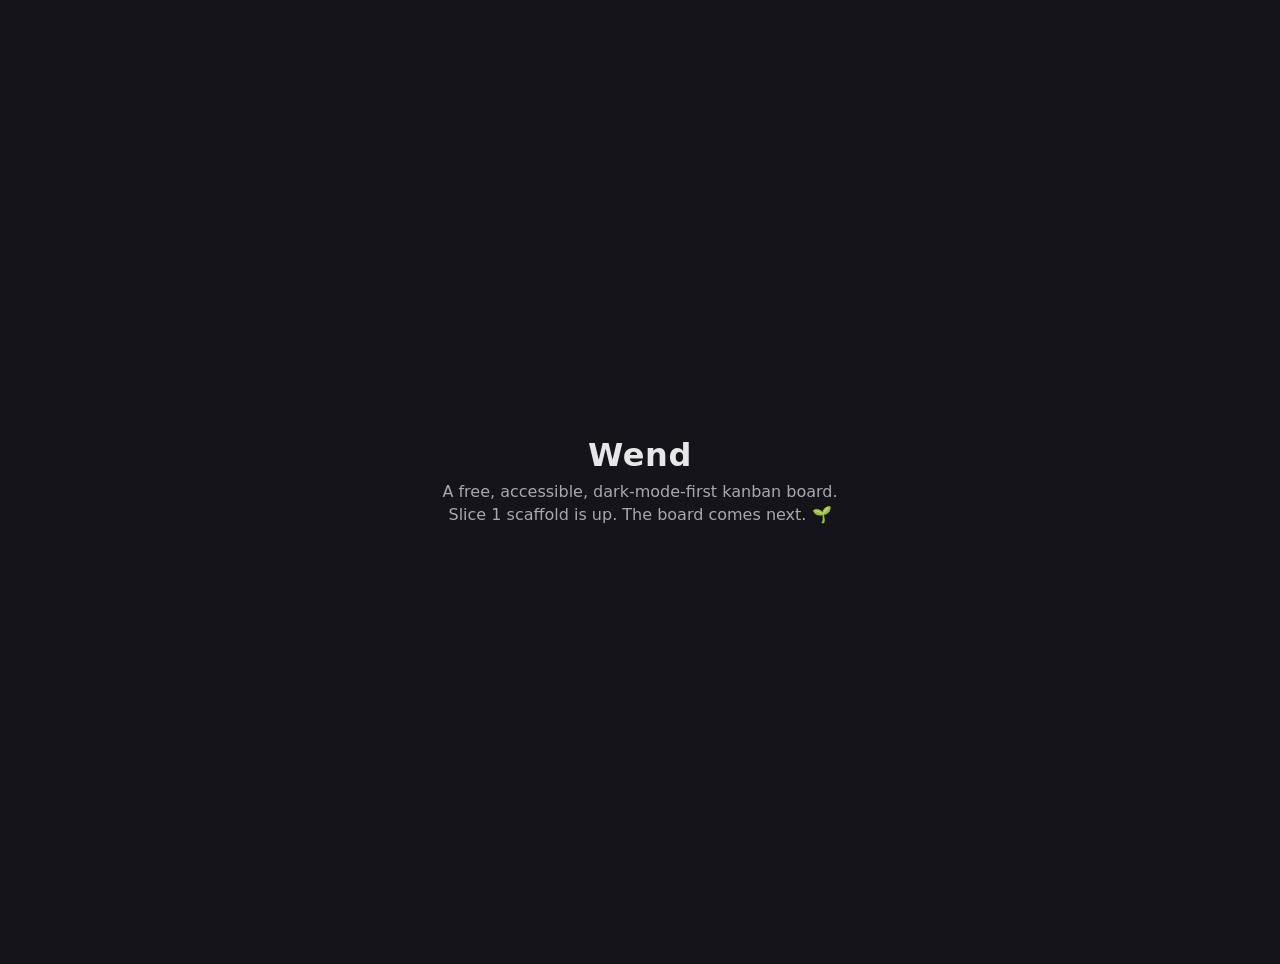
==== Wend.Api/wwwroot/index.html @ b6ab5f73 "Scaffold Slice 1: solution, API host, smoke test, spec Wend solution mirroring Kenaz: Wend.Core (IBo" ====
<!doctype html>
<html lang="en">
<head>
  <meta charset="utf-8" />
  <meta name="viewport" content="width=device-width, initial-scale=1" />
  <meta name="color-scheme" content="dark light" />
  <title>Wend</title>
  <style>
    :root { color-scheme: dark; }
    body {
      margin: 0;
      min-height: 100dvh;
      display: grid;
      place-items: center;
      padding: 2rem;
      text-align: center;
      font-family: system-ui, -apple-system, "Segoe UI", sans-serif;
      background: #14141a;
      color: #e7e7ea;
    }
    h1 { margin: 0 0 .5rem; font-size: 2rem; letter-spacing: .02em; }
    p  { margin: .25rem 0; color: #a8a8b3; }
  </style>
</head>
<body>
  <main>
    <h1>Wend</h1>
    <p>A free, accessible, dark-mode-first kanban board.</p>
    <p>Slice&nbsp;1 scaffold is up. The board comes next. 🌱</p>
  </main>
</body>
</html>
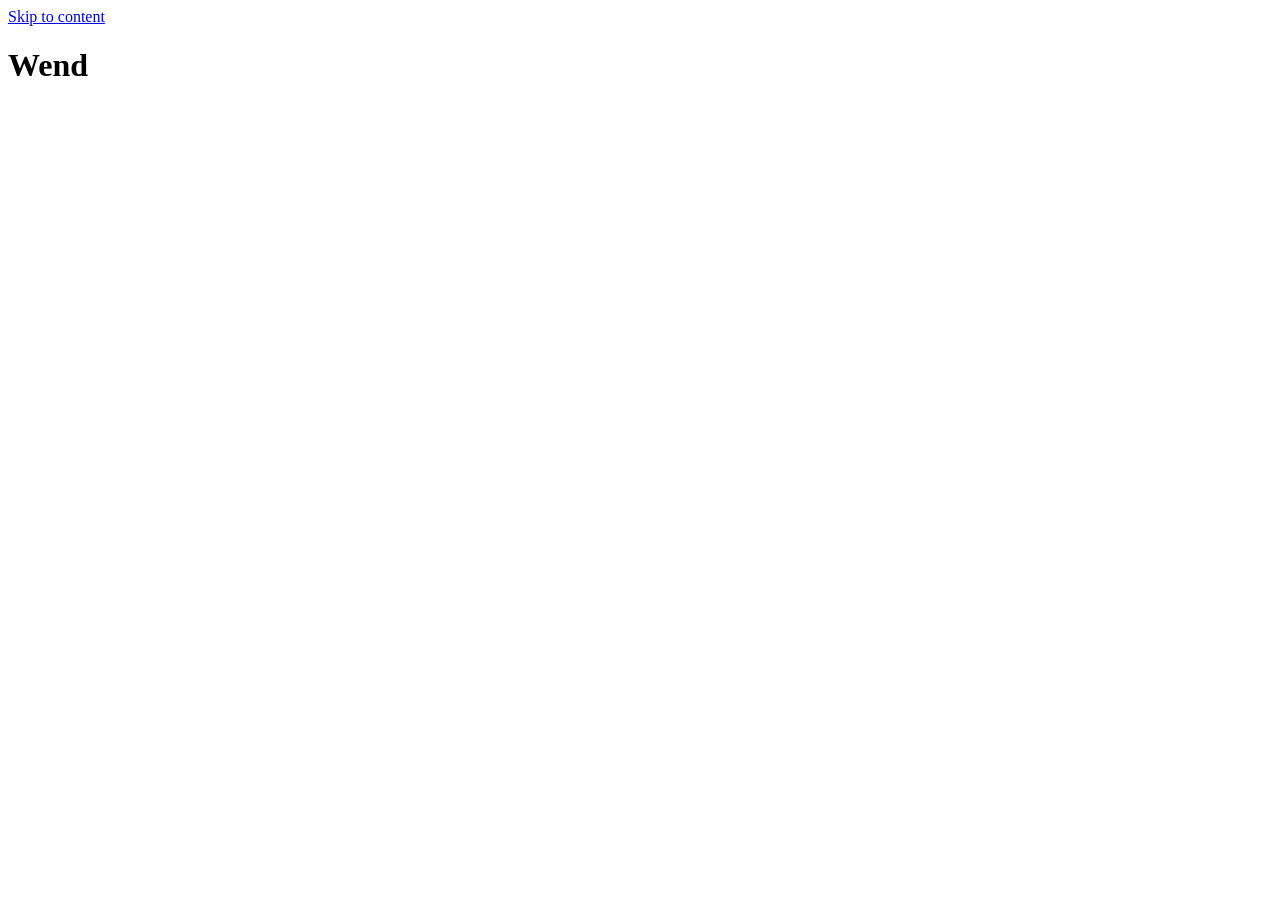
==== commit 554a5612: "Add design-system bundle, live region and dark app shell" ====
--- a/Wend.Api/wwwroot/index.html
+++ b/Wend.Api/wwwroot/index.html
@@ -1,32 +1,45 @@
 <!doctype html>
-<html lang="en">
+<html lang="en" data-theme="dark" data-palette="wend">
 <head>
   <meta charset="utf-8" />
   <meta name="viewport" content="width=device-width, initial-scale=1" />
-  <meta name="color-scheme" content="dark light" />
   <title>Wend</title>
-  <style>
-    :root { color-scheme: dark; }
-    body {
-      margin: 0;
-      min-height: 100dvh;
-      display: grid;
-      place-items: center;
-      padding: 2rem;
-      text-align: center;
-      font-family: system-ui, -apple-system, "Segoe UI", sans-serif;
-      background: #14141a;
-      color: #e7e7ea;
-    }
-    h1 { margin: 0 0 .5rem; font-size: 2rem; letter-spacing: .02em; }
-    p  { margin: .25rem 0; color: #a8a8b3; }
-  </style>
+
+  <!-- Inline theme init BEFORE stylesheets — prevents a flash of light theme.
+       Sets data-theme from a saved choice (defaults to dark). The palette is fixed
+       to Wend's brand on <html> above; a palette switcher is a later slice. -->
+  <script>
+    (function () {
+      var saved = localStorage.getItem("theme");
+      document.documentElement.dataset.theme = saved || "dark";
+    })();
+  </script>
+
+  <link rel="stylesheet" href="/design-system/tokens/index.css" />
+  <link rel="stylesheet" href="/design-system/base/reset.css" />
+  <link rel="stylesheet" href="/design-system/base/base.css" />
+  <link rel="stylesheet" href="/design-system/primitives/index.css" />
+  <link rel="stylesheet" href="/design-system/components/index.css" />
+  <link rel="stylesheet" href="/design-system/compositions/index.css" />
+  <link rel="stylesheet" href="/design-system/utilities/index.css" />
+  <link rel="stylesheet" href="/css/app.css" />
 </head>
 <body>
-  <main>
-    <h1>Wend</h1>
-    <p>A free, accessible, dark-mode-first kanban board.</p>
-    <p>Slice&nbsp;1 scaffold is up. The board comes next. 🌱</p>
-  </main>
+  <!-- First focusable element: lets keyboard / screen-reader users jump past the header
+       straight to the boards. Hidden until focused; the design-system styles .skip-link. -->
+  <a class="skip-link" href="#app">Skip to content</a>
+
+  <header class="app-header"><h1>Wend</h1></header>
+
+  <!-- tabindex="-1" so the skip link can move focus here (otherwise <main> isn't focusable).
+       Task 9's view renders the boards UI into this container. -->
+  <main id="app" tabindex="-1"></main>
+
+  <!-- Screen-reader announcements (create/rename/delete now; move/undo later). Lives OUTSIDE
+       #app so the view's re-render never wipes it. -->
+  <div id="status" class="visually-hidden" role="status" aria-live="polite"></div>
+
+  <!-- Task 9 adds: <script type="module" src="/js/main.js"></script>
+       Held back until main.js exists so this shell's console stays clean. -->
 </body>
 </html>
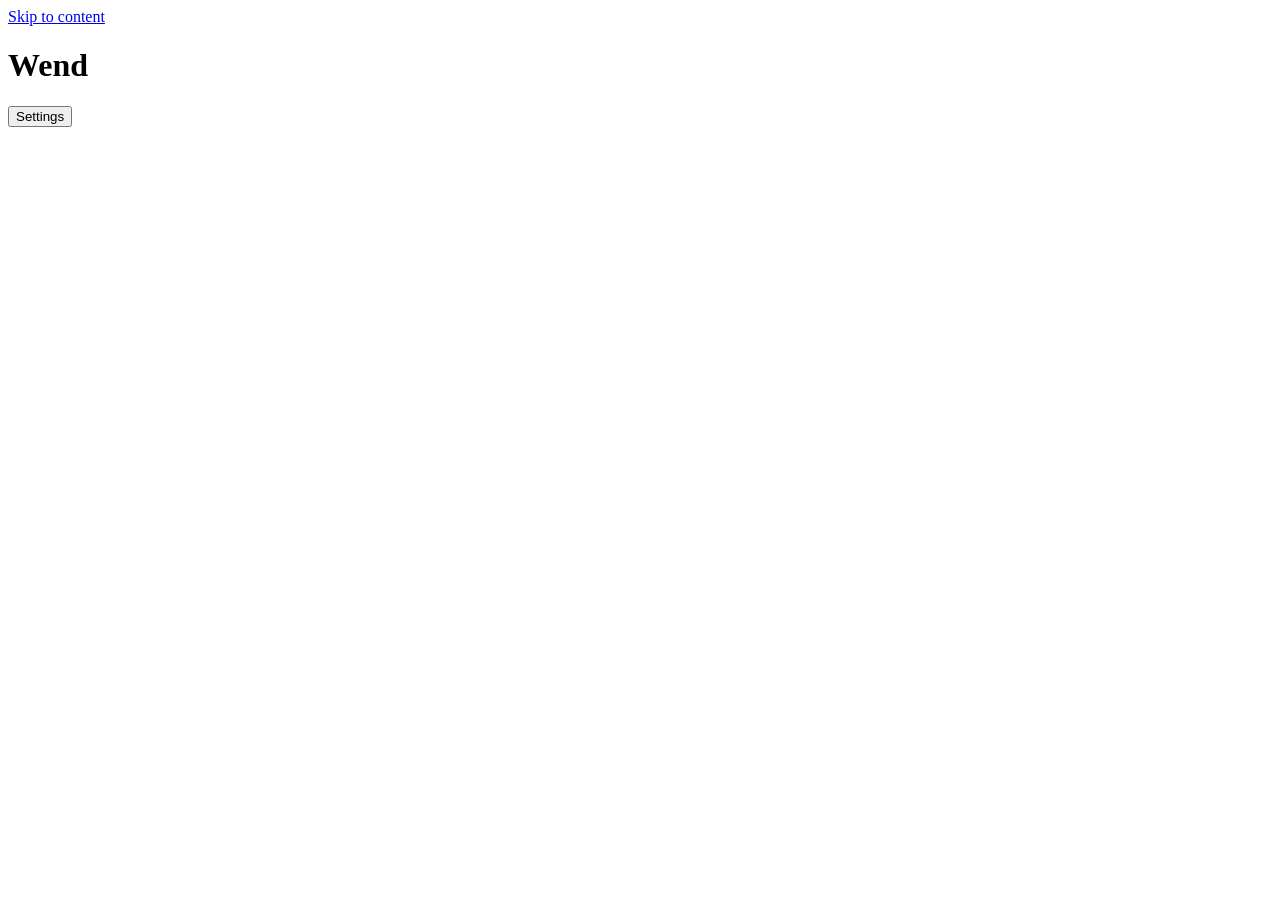
==== commit 28e3a44b: "Checklist Task 7 — prefs store + Settings screen + header entry" ====
--- a/Wend.Api/wwwroot/index.html
+++ b/Wend.Api/wwwroot/index.html
@@ -29,7 +29,15 @@
        straight to the boards. Hidden until focused; the design-system styles .skip-link. -->
   <a class="skip-link" href="#app">Skip to content</a>
 
-  <header class="app-header"><h1>Wend</h1></header>
+  <header class="app-header">
+    <h1>Wend</h1>
+    <button type="button" id="settings-link">Settings</button>
+  </header>
+
+  <!-- Transient "Deleted · Undo" toast. Fixed at the bottom via the design-system .toast-region,
+       but placed BEFORE #app in the DOM so its Undo button sits near the front of the tab order —
+       one Shift+Tab back from the board heading. Outside #app so a re-render never wipes it. -->
+  <div id="toast-region" class="toast-region"></div>
 
   <!-- tabindex="-1" so the skip link can move focus here (otherwise <main> isn't focusable).
        Task 9's view renders the boards UI into this container. -->
@@ -39,7 +47,6 @@
        #app so the view's re-render never wipes it. -->
   <div id="status" class="visually-hidden" role="status" aria-live="polite"></div>
 
-  <!-- Task 9 adds: <script type="module" src="/js/main.js"></script>
-       Held back until main.js exists so this shell's console stays clean. -->
+  <script type="module" src="/js/main.js"></script>
 </body>
 </html>
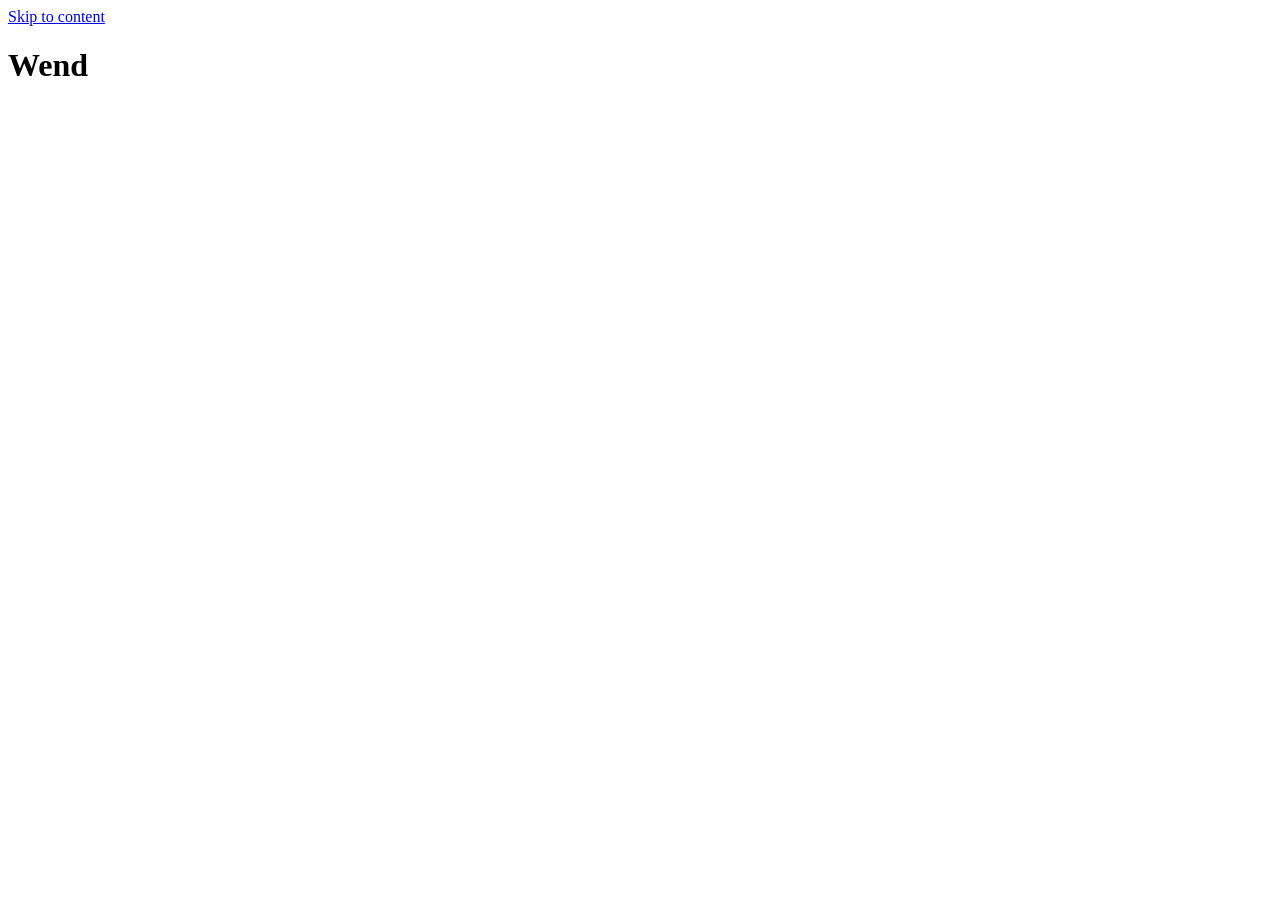
==== commit 1d8a4a66: "Gate the app behind sign-in and add the logout control" ====
--- a/Wend.Api/wwwroot/index.html
+++ b/Wend.Api/wwwroot/index.html
@@ -29,9 +29,14 @@
        straight to the boards. Hidden until focused; the design-system styles .skip-link. -->
   <a class="skip-link" href="#app">Skip to content</a>
 
+  <!-- Both controls belong to the signed-in app, so both start hidden and main.js's
+       showAppChrome() reveals them once the gate has confirmed a session. On an auth screen they
+       are a trap: Settings mounts the board settings over the login form, and both sit ahead of
+       that form in the tab order. -->
   <header class="app-header">
     <h1>Wend</h1>
-    <button type="button" id="settings-link">Settings</button>
+    <button type="button" class="btn btn-ghost" id="settings-link" hidden>Settings</button>
+    <button type="button" class="btn btn-ghost" id="logout-link" hidden>Sign out</button>
   </header>
 
   <!-- Transient "Deleted · Undo" toast. Fixed at the bottom via the design-system .toast-region,
